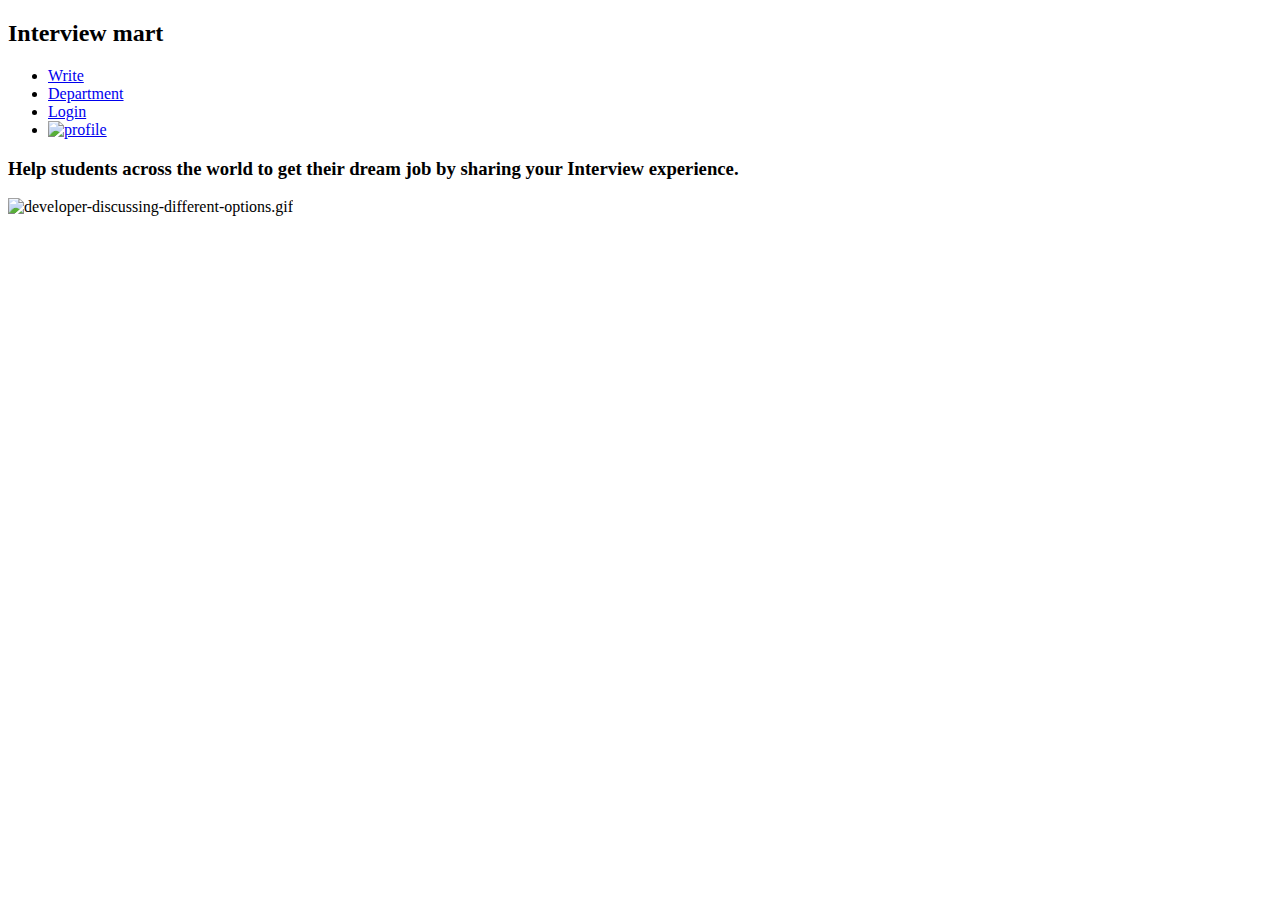
==== index.html @ 8f589c31 "index.html" ====
<!DOCTYPE html>
<html lang="en">
<head>
    <meta charset="UTF-8">
    <meta http-equiv="X-UA-Compatible" content="IE=edge">
    <meta name="viewport" content="width=device-width, initial-scale=1.0">
    <title>Interview mart</title>
    <link rel="stylesheet" href="css/style.css">
</head>
<body>
    <section>
        <!-- navigation bar -->
        <header>
            <h2 class="logo">Interview mart</h2><!--Logo-->
            <nav><!--nav links-->
                <ul class="navContent">
                    <li class="navItem one"><a href="#">Write</a></li>
                    <li class="navItem two"><a href="#">Department</a></li>
                    <li class="navItem three"><a href="#">Login</a></li>
                    <li class="navItem four" id="profile"><a href="#"><img src="images/user.png" alt="profile" height="25px" width="25px"></a></li>
                </ul>
            </nav>
            
        </header>

        <main>
             <div class="contentBody">
                <h3 class="title">Help students across the world to get their dream job by sharing your Interview experience.</h3>
                <div class="mainImage">
                    <img src="images/developer-discussing-different-options.gif" 
                    alt="developer-discussing-different-options.gif">
                </div>
             </div>   
        </main>







    </section>
</body>
</html>
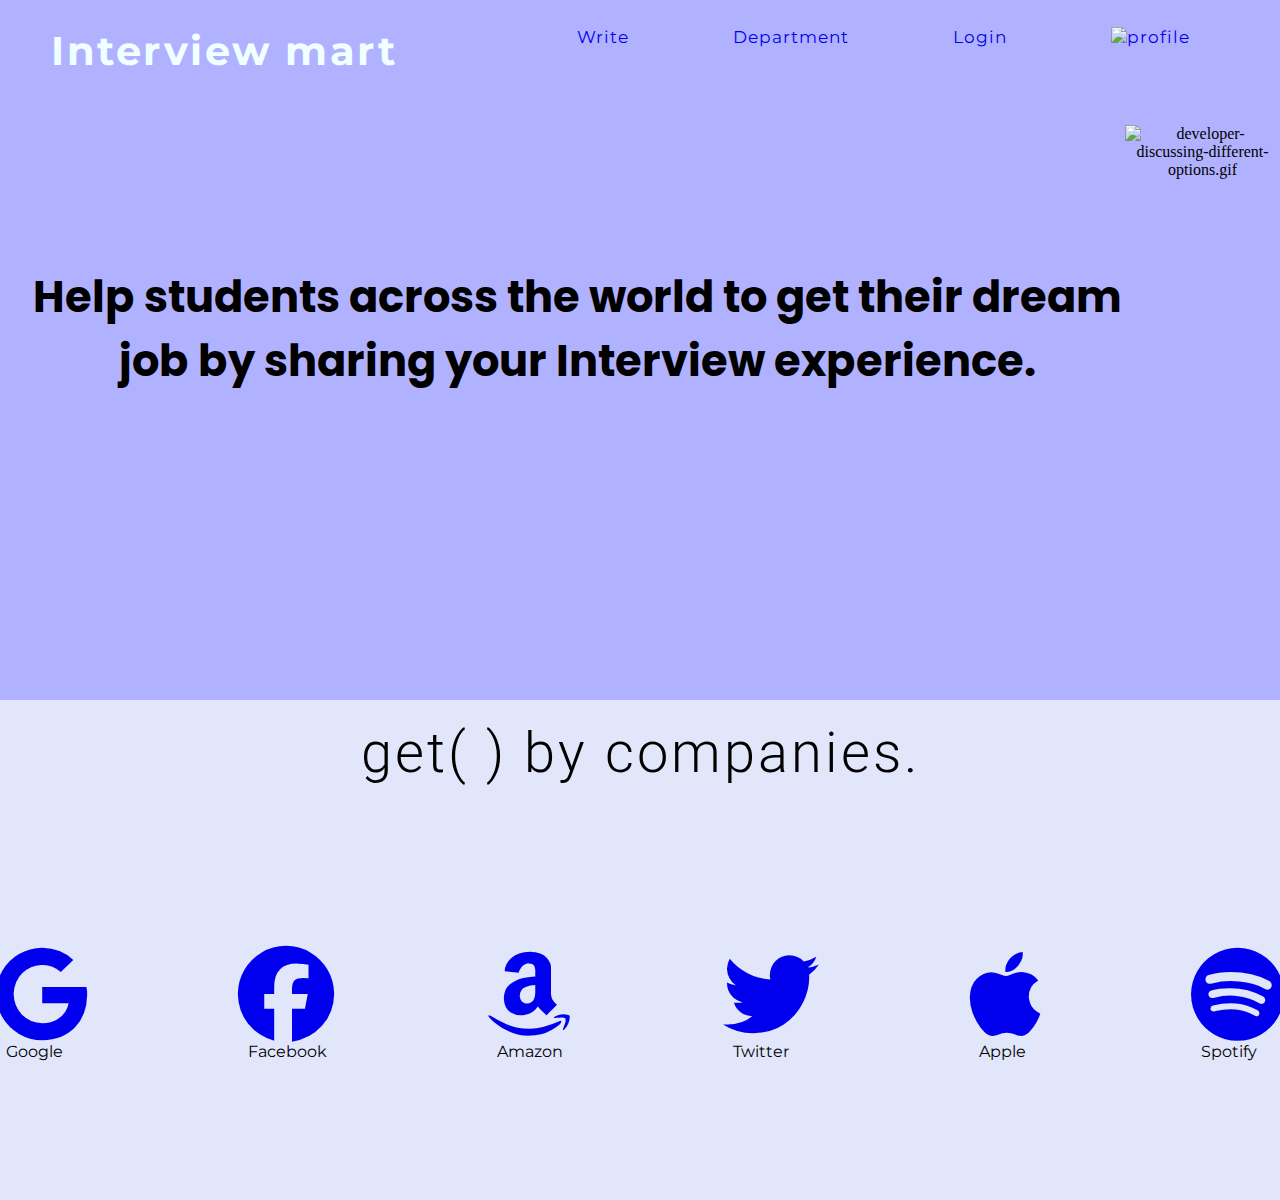
==== commit 4d44bfb6: "Merge pull request #4 from SupriyaKuncha/homepage" ====
--- a/index.html
+++ b/index.html
@@ -5,6 +5,7 @@
     <meta http-equiv="X-UA-Compatible" content="IE=edge">
     <meta name="viewport" content="width=device-width, initial-scale=1.0">
     <title>Interview mart</title>
+    <link rel="stylesheet" href="https://cdnjs.cloudflare.com/ajax/libs/font-awesome/6.2.1/css/all.min.css">
     <link rel="stylesheet" href="css/style.css">
 </head>
 <body>
@@ -23,7 +24,7 @@
             
         </header>
 
-        <main>
+        <div>
              <div class="contentBody">
                 <h3 class="title">Help students across the world to get their dream job by sharing your Interview experience.</h3>
                 <div class="mainImage">
@@ -31,14 +32,34 @@
                     alt="developer-discussing-different-options.gif">
                 </div>
              </div>   
-        </main>
-
-
-
-
-
-
-
+        </div>
     </section>
+    <main>
+        <div class="mainTitle">
+            <h3>
+                get( ) by companies.
+            </h3>
+        </div>
+        <div class="companies">
+            <div class="companyLogo" id="google"><a href="#"><i class="fa-brands fa-google fa-6x"></i></a>
+                <span class="companyName">Google</span>
+            </div>
+            <div class="companyLogo" id="facebook"><a href="#"><i class="fa-brands fa-facebook fa-6x"></i></a>
+                <span class="companyName">Facebook</span>
+            </div>
+            <div class="companyLogo" id="amazon"><a href="#"><i class="fa-brands fa-amazon fa-6x"></i></a>
+                <span class="companyName">Amazon</span>
+            </div>
+            <div class="companyLogo" id="twitter"><a href="#"><i class="fa-brands fa-twitter fa-6x"></a></i>
+                <span class="companyName">Twitter</span>
+            </div>
+            <div class="companyLogo" id="apple"><a href="#"><i class="fa-brands fa-apple fa-6x"></a></i>
+                <span class="companyName">Apple</span>
+            </div>
+            <div class="companyLogo" id="spotify"><a href="#"><i class="fa-brands fa-spotify fa-6x"></a></i>
+            <span class="companyName">Spotify</span>
+            </div>
+          </div>
+    </main>
 </body>
 </html>
--- a/css/style.css
+++ b/css/style.css
@@ -0,0 +1,116 @@
+@import url('https://fonts.googleapis.com/css2?family=Montserrat:wght@500&display=swap');
+@import url('https://fonts.googleapis.com/css2?family=Poppins:wght@200&display=swap');
+@import url('https://fonts.googleapis.com/css2?family=Roboto:wght@300&display=swap');
+*{
+    margin: 0%;
+    padding: 0%;
+    
+}
+section{
+    background-color: #B1B2FF;
+    height: 700px;
+    
+    
+}
+/* navigation-bar */
+header{
+    display: flex;
+    justify-content: space-between;
+    padding-left: 4%;
+    padding-right: 3%;
+    padding-top: 2%;
+    margin-bottom: 50px;
+    flex-wrap: wrap;
+    flex: 1;
+    
+    
+}
+.navContent{
+    list-style: none;
+    text-decoration: none;
+    display: flex;
+    flex-wrap: wrap;
+    flex: 1;
+}
+.navContent li{
+    margin:1px 45px;
+}
+.logo{
+    font-family: "Montserrat",sans-serif;
+    font-size: 2.5rem;
+    cursor: pointer;
+    color: azure;
+    letter-spacing: 2.5px;
+}
+#profile a:hover{
+    background-color: #b1b2ff00;
+    
+    
+}
+.navItem a{
+    text-decoration: none;
+    font-family: "Montserrat",sans-serif;
+    cursor: pointer;
+    padding: 7px; 
+    font-size: 17px;
+    letter-spacing: 1px;
+}
+.navItem a:hover{
+    background-color: #32336fbd;
+    transition: background-color ease-out 1s;
+    color: rgb(225, 248, 248);
+    padding:7px;
+    border-radius: 3px;
+}
+/* title */
+.contentBody{
+    display: flex;
+    text-align: center;
+    height: 700px;
+}
+.mainImage img{
+    height: 600px;
+    width: 600px;
+    padding-bottom: 10px;
+}
+.title {
+    font-family: "Poppins",sans-serif;
+    font-size: 2.7rem;
+    padding-top: 140px;
+    padding-left: 30px;
+}
+
+/* main-content */
+    main{
+        background-color: #e1e6fb;
+        height: 500px;
+    }
+    .mainTitle h3{
+        font-family:"Roboto",monospace;
+        font-weight: 300;
+        font-size: 3.5rem;
+        text-align: center;
+        padding-top: 20px;
+        letter-spacing: 3px;
+    }
+ .companies{
+    display: flex;
+    margin-top: 55px;
+    padding-top: 30px;
+    justify-content: center;
+ }
+ .companyLogo{
+    padding: 75px;
+    flex: 1;
+    
+ }
+ .companyLogo a{
+    text-decoration: none;
+ }
+ .companyLogo a:hover{
+    color: #5758a7;
+ }
+ .companyName{
+    font-family: "Montserrat",sans-serif;
+    padding: 10px;
+ }
